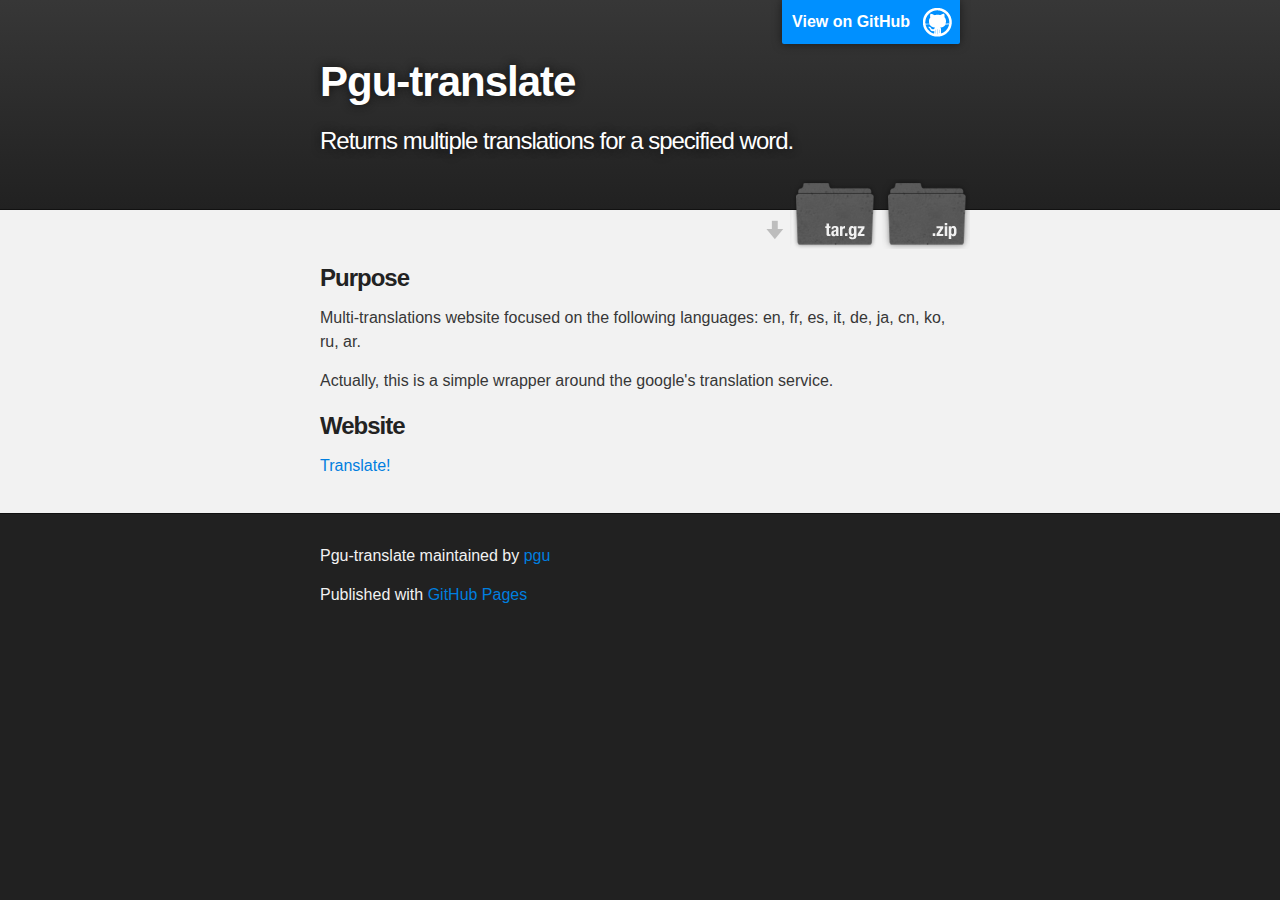
==== index.html @ 72e74a19 "Create gh-pages branch via GitHub" ====
<!DOCTYPE html>
<html>

  <head>
    <meta charset='utf-8' />
    <meta http-equiv="X-UA-Compatible" content="chrome=1" />
    <meta name="description" content="Pgu-translate : Returns multiple translations for a specified word." />

    <link rel="stylesheet" type="text/css" media="screen" href="stylesheets/stylesheet.css">

    <title>Pgu-translate</title>
  </head>

  <body>

    <!-- HEADER -->
    <div id="header_wrap" class="outer">
        <header class="inner">
          <a id="forkme_banner" href="https://github.com/pgu/pgu-translate">View on GitHub</a>

          <h1 id="project_title">Pgu-translate</h1>
          <h2 id="project_tagline">Returns multiple translations for a specified word.</h2>

            <section id="downloads">
              <a class="zip_download_link" href="https://github.com/pgu/pgu-translate/zipball/master">Download this project as a .zip file</a>
              <a class="tar_download_link" href="https://github.com/pgu/pgu-translate/tarball/master">Download this project as a tar.gz file</a>
            </section>
        </header>
    </div>

    <!-- MAIN CONTENT -->
    <div id="main_content_wrap" class="outer">
      <section id="main_content" class="inner">
        <h3>Purpose</h3>

<p>Multi-translations website focused on the following languages: en, fr, es, it, de, ja, cn, ko, ru, ar. </p>

<p>Actually, this is a simple wrapper around the google's translation service.</p>

<h3>Website</h3>

<p><a href="http://pgu-translate.appspot.com/">Translate!</a></p>
      </section>
    </div>

    <!-- FOOTER  -->
    <div id="footer_wrap" class="outer">
      <footer class="inner">
        <p class="copyright">Pgu-translate maintained by <a href="https://github.com/pgu">pgu</a></p>
        <p>Published with <a href="http://pages.github.com">GitHub Pages</a></p>
      </footer>
    </div>

    

  </body>
</html>
---- stylesheets/stylesheet.css ----
/*******************************************************************************
Slate Theme for GitHub Pages
by Jason Costello, @jsncostello
*******************************************************************************/

@import url(pygment_trac.css);

/*******************************************************************************
MeyerWeb Reset
*******************************************************************************/

html, body, div, span, applet, object, iframe,
h1, h2, h3, h4, h5, h6, p, blockquote, pre,
a, abbr, acronym, address, big, cite, code,
del, dfn, em, img, ins, kbd, q, s, samp,
small, strike, strong, sub, sup, tt, var,
b, u, i, center,
dl, dt, dd, ol, ul, li,
fieldset, form, label, legend,
table, caption, tbody, tfoot, thead, tr, th, td,
article, aside, canvas, details, embed,
figure, figcaption, footer, header, hgroup,
menu, nav, output, ruby, section, summary,
time, mark, audio, video {
  margin: 0;
  padding: 0;
  border: 0;
  font: inherit;
  vertical-align: baseline;
}

/* HTML5 display-role reset for older browsers */
article, aside, details, figcaption, figure,
footer, header, hgroup, menu, nav, section {
  display: block;
}

ol, ul {
  list-style: none;
}

blockquote, q {
}

table {
  border-collapse: collapse;
  border-spacing: 0;
}

a:focus {
  outline: none;
}

/*******************************************************************************
Theme Styles
*******************************************************************************/

body {
  box-sizing: border-box;
  color:#373737;
  background: #212121;
  font-size: 16px;
  font-family: 'Myriad Pro', Calibri, Helvetica, Arial, sans-serif;
  line-height: 1.5;
  -webkit-font-smoothing: antialiased;
}

h1, h2, h3, h4, h5, h6 {
  margin: 10px 0;
  font-weight: 700;
  color:#222222;
  font-family: 'Lucida Grande', 'Calibri', Helvetica, Arial, sans-serif;
  letter-spacing: -1px;
}

h1 {
  font-size: 36px;
  font-weight: 700;
}

h2 {
  padding-bottom: 10px;
  font-size: 32px;
  background: url('../images/bg_hr.png') repeat-x bottom;
}

h3 {
  font-size: 24px;
}

h4 {
  font-size: 21px;
}

h5 {
  font-size: 18px;
}

h6 {
  font-size: 16px;
}

p {
  margin: 10px 0 15px 0;
}

footer p {
  color: #f2f2f2;
}

a {
  text-decoration: none;
  color: #007edf;
  text-shadow: none;

  transition: color 0.5s ease;
  transition: text-shadow 0.5s ease;
  -webkit-transition: color 0.5s ease;
  -webkit-transition: text-shadow 0.5s ease;
  -moz-transition: color 0.5s ease;
  -moz-transition: text-shadow 0.5s ease;
  -o-transition: color 0.5s ease;
  -o-transition: text-shadow 0.5s ease;
  -ms-transition: color 0.5s ease;
  -ms-transition: text-shadow 0.5s ease;
}

#main_content a:hover {
  color: #0069ba;
  text-shadow: #0090ff 0px 0px 2px;
}

footer a:hover {
  color: #43adff;
  text-shadow: #0090ff 0px 0px 2px;
}

em {
  font-style: italic;
}

strong {
  font-weight: bold;
}

img {
  position: relative;
  margin: 0 auto;
  max-width: 739px;
  padding: 5px;
  margin: 10px 0 10px 0;
  border: 1px solid #ebebeb;

  box-shadow: 0 0 5px #ebebeb;
  -webkit-box-shadow: 0 0 5px #ebebeb;
  -moz-box-shadow: 0 0 5px #ebebeb;
  -o-box-shadow: 0 0 5px #ebebeb;
  -ms-box-shadow: 0 0 5px #ebebeb;
}

pre, code {
  width: 100%;
  color: #222;
  background-color: #fff;

  font-family: Monaco, "Bitstream Vera Sans Mono", "Lucida Console", Terminal, monospace;
  font-size: 14px;

  border-radius: 2px;
  -moz-border-radius: 2px;
  -webkit-border-radius: 2px;



}

pre {
  width: 100%;
  padding: 10px;
  box-shadow: 0 0 10px rgba(0,0,0,.1);
  overflow: auto;
}

code {
  padding: 3px;
  margin: 0 3px;
  box-shadow: 0 0 10px rgba(0,0,0,.1);
}

pre code {
  display: block;
  box-shadow: none;
}

blockquote {
  color: #666;
  margin-bottom: 20px;
  padding: 0 0 0 20px;
  border-left: 3px solid #bbb;
}

ul, ol, dl {
  margin-bottom: 15px
}

ul li {
  list-style: inside;
  padding-left: 20px;
}

ol li {
  list-style: decimal inside;
  padding-left: 20px;
}

dl dt {
  font-weight: bold;
}

dl dd {
  padding-left: 20px;
  font-style: italic;
}

dl p {
  padding-left: 20px;
  font-style: italic;
}

hr {
  height: 1px;
  margin-bottom: 5px;
  border: none;
  background: url('../images/bg_hr.png') repeat-x center;
}

table {
  border: 1px solid #373737;
  margin-bottom: 20px;
  text-align: left;
 }

th {
  font-family: 'Lucida Grande', 'Helvetica Neue', Helvetica, Arial, sans-serif;
  padding: 10px;
  background: #373737;
  color: #fff;
 }

td {
  padding: 10px;
  border: 1px solid #373737;
 }

form {
  background: #f2f2f2;
  padding: 20px;
}

img {
  width: 100%;
  max-width: 100%;
}

/*******************************************************************************
Full-Width Styles
*******************************************************************************/

.outer {
  width: 100%;
}

.inner {
  position: relative;
  max-width: 640px;
  padding: 20px 10px;
  margin: 0 auto;
}

#forkme_banner {
  display: block;
  position: absolute;
  top:0;
  right: 10px;
  z-index: 10;
  padding: 10px 50px 10px 10px;
  color: #fff;
  background: url('../images/blacktocat.png') #0090ff no-repeat 95% 50%;
  font-weight: 700;
  box-shadow: 0 0 10px rgba(0,0,0,.5);
  border-bottom-left-radius: 2px;
  border-bottom-right-radius: 2px;
}

#header_wrap {
  background: #212121;
  background: -moz-linear-gradient(top, #373737, #212121);
  background: -webkit-linear-gradient(top, #373737, #212121);
  background: -ms-linear-gradient(top, #373737, #212121);
  background: -o-linear-gradient(top, #373737, #212121);
  background: linear-gradient(top, #373737, #212121);
}

#header_wrap .inner {
  padding: 50px 10px 30px 10px;
}

#project_title {
  margin: 0;
  color: #fff;
  font-size: 42px;
  font-weight: 700;
  text-shadow: #111 0px 0px 10px;
}

#project_tagline {
  color: #fff;
  font-size: 24px;
  font-weight: 300;
  background: none;
  text-shadow: #111 0px 0px 10px;
}

#downloads {
  position: absolute;
  width: 210px;
  z-index: 10;
  bottom: -40px;
  right: 0;
  height: 70px;
  background: url('../images/icon_download.png') no-repeat 0% 90%;
}

.zip_download_link {
  display: block;
  float: right;
  width: 90px;
  height:70px;
  text-indent: -5000px;
  overflow: hidden;
  background: url(../images/sprite_download.png) no-repeat bottom left;
}

.tar_download_link {
  display: block;
  float: right;
  width: 90px;
  height:70px;
  text-indent: -5000px;
  overflow: hidden;
  background: url(../images/sprite_download.png) no-repeat bottom right;
  margin-left: 10px;
}

.zip_download_link:hover {
  background: url(../images/sprite_download.png) no-repeat top left;
}

.tar_download_link:hover {
  background: url(../images/sprite_download.png) no-repeat top right;
}

#main_content_wrap {
  background: #f2f2f2;
  border-top: 1px solid #111;
  border-bottom: 1px solid #111;
}

#main_content {
  padding-top: 40px;
}

#footer_wrap {
  background: #212121;
}



/*******************************************************************************
Small Device Styles
*******************************************************************************/

@media screen and (max-width: 480px) {
  body {
    font-size:14px;
  }

  #downloads {
    display: none;
  }

  .inner {
    min-width: 320px;
    max-width: 480px;
  }

  #project_title {
  font-size: 32px;
  }

  h1 {
    font-size: 28px;
  }

  h2 {
    font-size: 24px;
  }

  h3 {
    font-size: 21px;
  }

  h4 {
    font-size: 18px;
  }

  h5 {
    font-size: 14px;
  }

  h6 {
    font-size: 12px;
  }

  code, pre {
    min-width: 320px;
    max-width: 480px;
    font-size: 11px;
  }

}
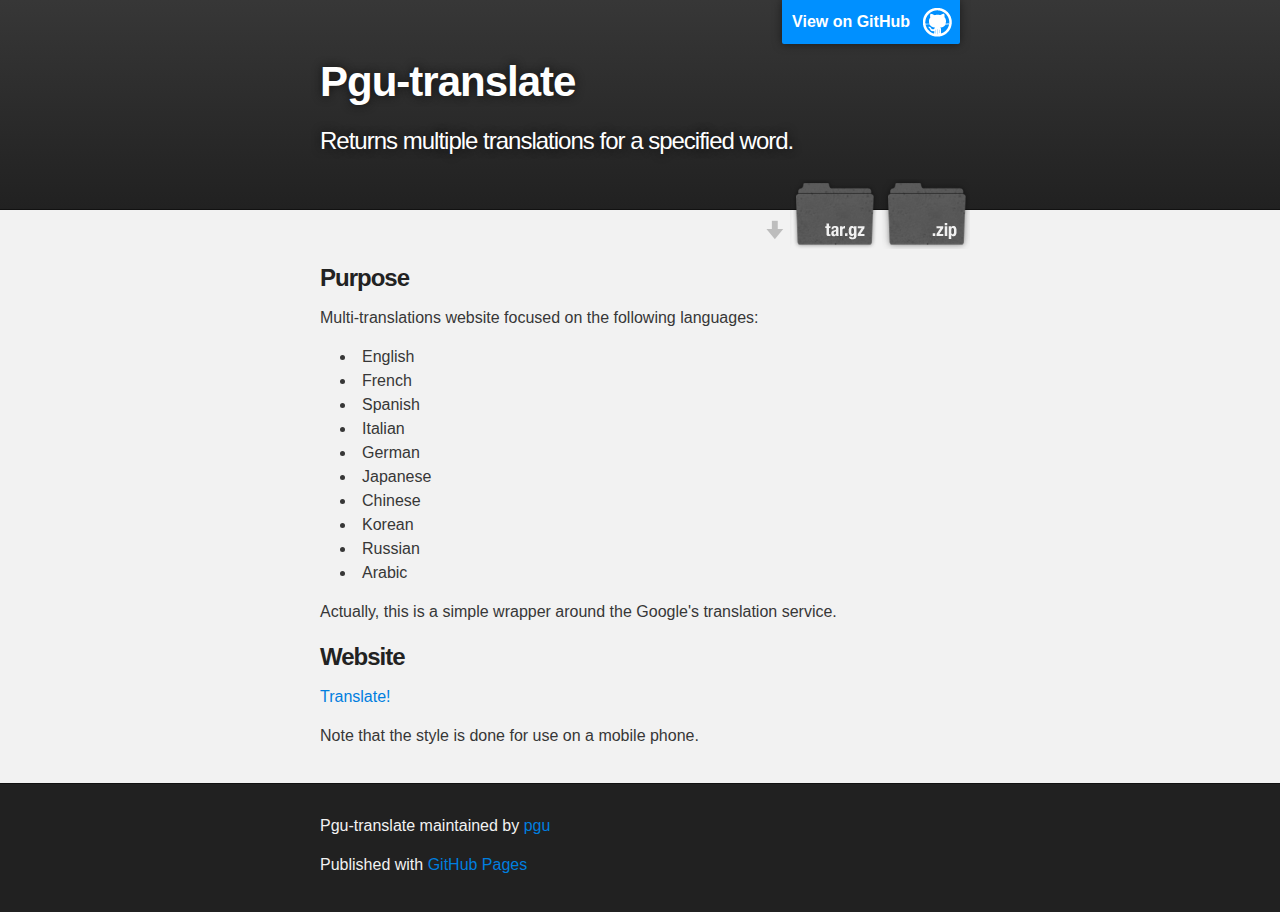
==== commit 8d9d79ee: "Create gh-pages branch via GitHub" ====
--- a/index.html
+++ b/index.html
@@ -33,13 +33,26 @@
       <section id="main_content" class="inner">
         <h3>Purpose</h3>
 
-<p>Multi-translations website focused on the following languages: en, fr, es, it, de, ja, cn, ko, ru, ar. </p>
+<p>Multi-translations website focused on the following languages: </p>
 
-<p>Actually, this is a simple wrapper around the google's translation service.</p>
+<ul>
+<li>English</li>
+<li>French</li>
+<li>Spanish</li>
+<li>Italian</li>
+<li>German</li>
+<li>Japanese</li>
+<li>Chinese</li>
+<li>Korean</li>
+<li>Russian</li>
+<li>Arabic</li>
+</ul><p>Actually, this is a simple wrapper around the Google's translation service.</p>
 
 <h3>Website</h3>
 
 <p><a href="http://pgu-translate.appspot.com/">Translate!</a></p>
+
+<p>Note that the style is done for use on a mobile phone.</p>
       </section>
     </div>
 
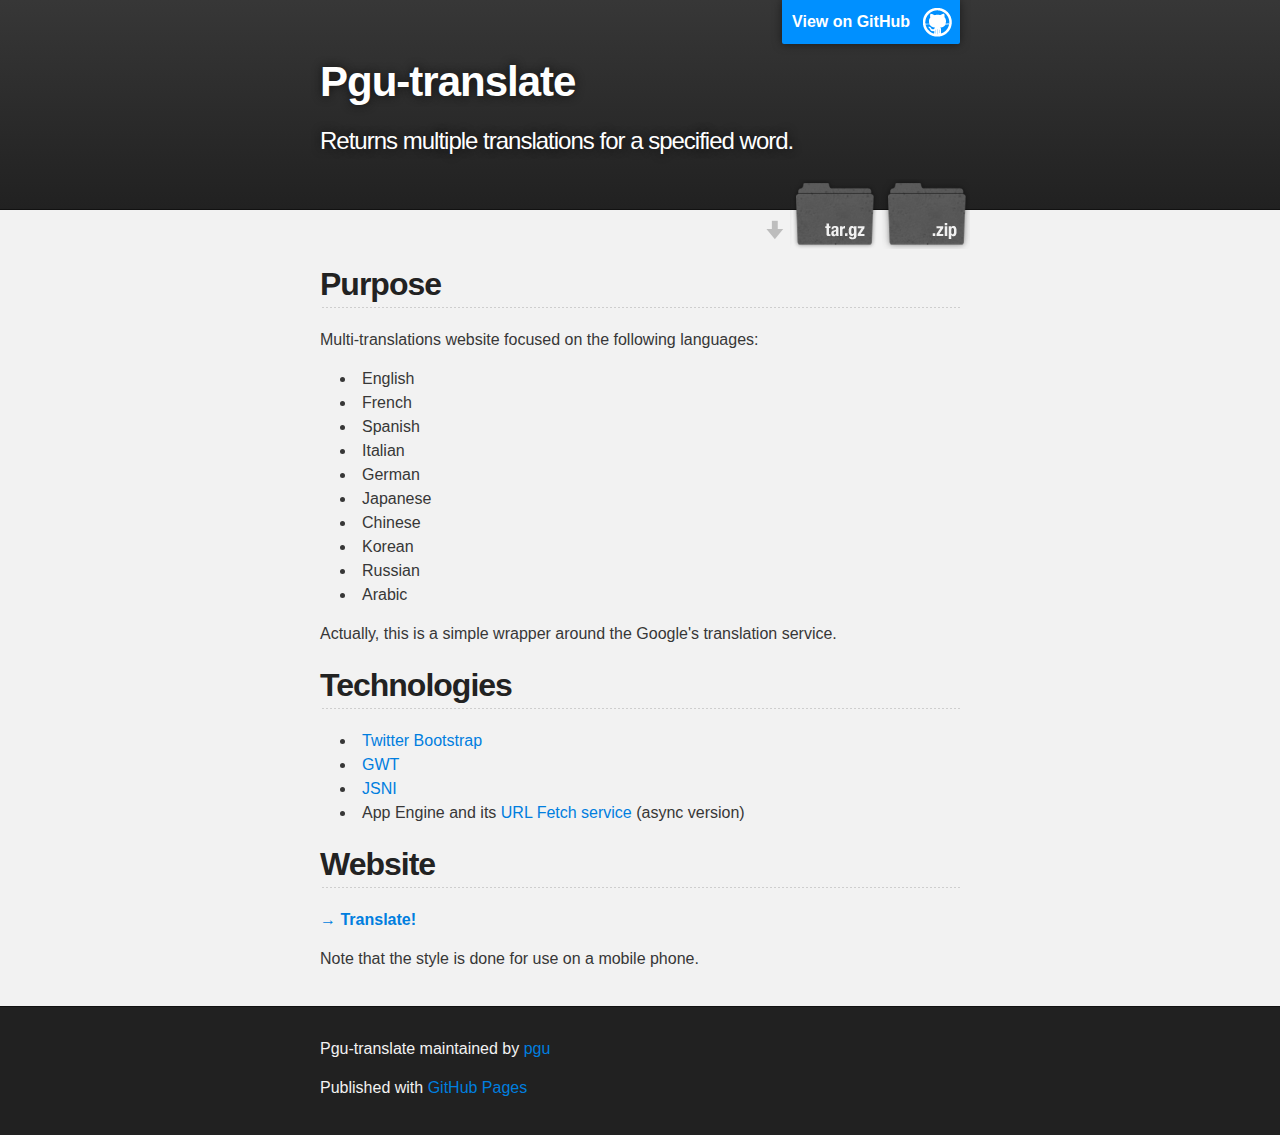
==== commit d16e3a31: "Create gh-pages branch via GitHub" ====
--- a/index.html
+++ b/index.html
@@ -31,7 +31,7 @@
     <!-- MAIN CONTENT -->
     <div id="main_content_wrap" class="outer">
       <section id="main_content" class="inner">
-        <h3>Purpose</h3>
+        <h2>Purpose</h2>
 
 <p>Multi-translations website focused on the following languages: </p>
 
@@ -48,9 +48,16 @@
 <li>Arabic</li>
 </ul><p>Actually, this is a simple wrapper around the Google's translation service.</p>
 
-<h3>Website</h3>
+<h2>Technologies</h2>
 
-<p><a href="http://pgu-translate.appspot.com/">Translate!</a></p>
+<ul>
+<li><a href="http://twitter.github.io/bootstrap/">Twitter Bootstrap</a></li>
+<li><a href="https://developers.google.com/web-toolkit/">GWT</a></li>
+<li><a href="https://developers.google.com/web-toolkit/doc/latest/DevGuideCodingBasicsJSNI">JSNI</a></li>
+<li>App Engine and its <a href="https://developers.google.com/appengine/docs/java/urlfetch/overview">URL Fetch service</a> (<i>async</i> version)</li>
+</ul><h2>Website</h2>
+
+<p><a href="http://pgu-translate.appspot.com/" title="pgu-translate"><strong>→ Translate!</strong></a></p>
 
 <p>Note that the style is done for use on a mobile phone.</p>
       </section>
@@ -64,7 +71,17 @@
       </footer>
     </div>
 
-    
+              <script type="text/javascript">
+            var gaJsHost = (("https:" == document.location.protocol) ? "https://ssl." : "http://www.");
+            document.write(unescape("%3Cscript src='" + gaJsHost + "google-analytics.com/ga.js' type='text/javascript'%3E%3C/script%3E"));
+          </script>
+          <script type="text/javascript">
+            try {
+              var pageTracker = _gat._getTracker("UA-40453297-8");
+            pageTracker._trackPageview();
+            } catch(err) {}
+          </script>
+
 
   </body>
 </html>
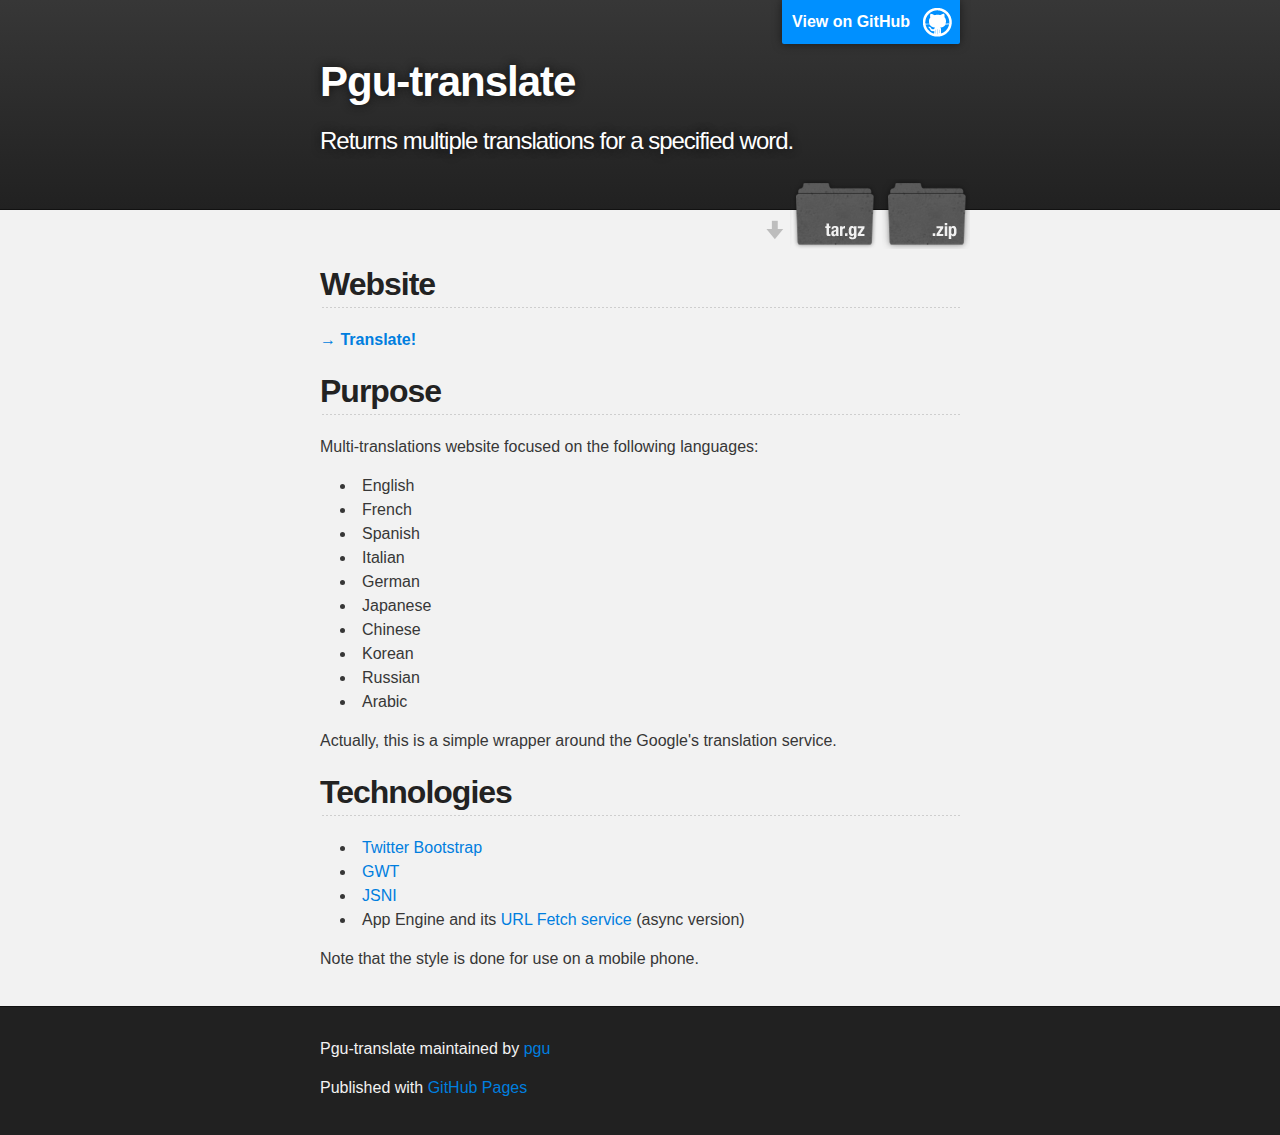
==== commit ccbb6f56: "Create gh-pages branch via GitHub" ====
--- a/index.html
+++ b/index.html
@@ -31,7 +31,11 @@
     <!-- MAIN CONTENT -->
     <div id="main_content_wrap" class="outer">
       <section id="main_content" class="inner">
-        <h2>Purpose</h2>
+        <h2>Website</h2>
+
+<p><a href="http://pgu-translate.appspot.com/" title="pgu-translate"><strong>→ Translate!</strong></a></p>
+
+<h2>Purpose</h2>
 
 <p>Multi-translations website focused on the following languages: </p>
 
@@ -55,11 +59,7 @@
 <li><a href="https://developers.google.com/web-toolkit/">GWT</a></li>
 <li><a href="https://developers.google.com/web-toolkit/doc/latest/DevGuideCodingBasicsJSNI">JSNI</a></li>
 <li>App Engine and its <a href="https://developers.google.com/appengine/docs/java/urlfetch/overview">URL Fetch service</a> (<i>async</i> version)</li>
-</ul><h2>Website</h2>
-
-<p><a href="http://pgu-translate.appspot.com/" title="pgu-translate"><strong>→ Translate!</strong></a></p>
-
-<p>Note that the style is done for use on a mobile phone.</p>
+</ul><p>Note that the style is done for use on a mobile phone.</p>
       </section>
     </div>
 
